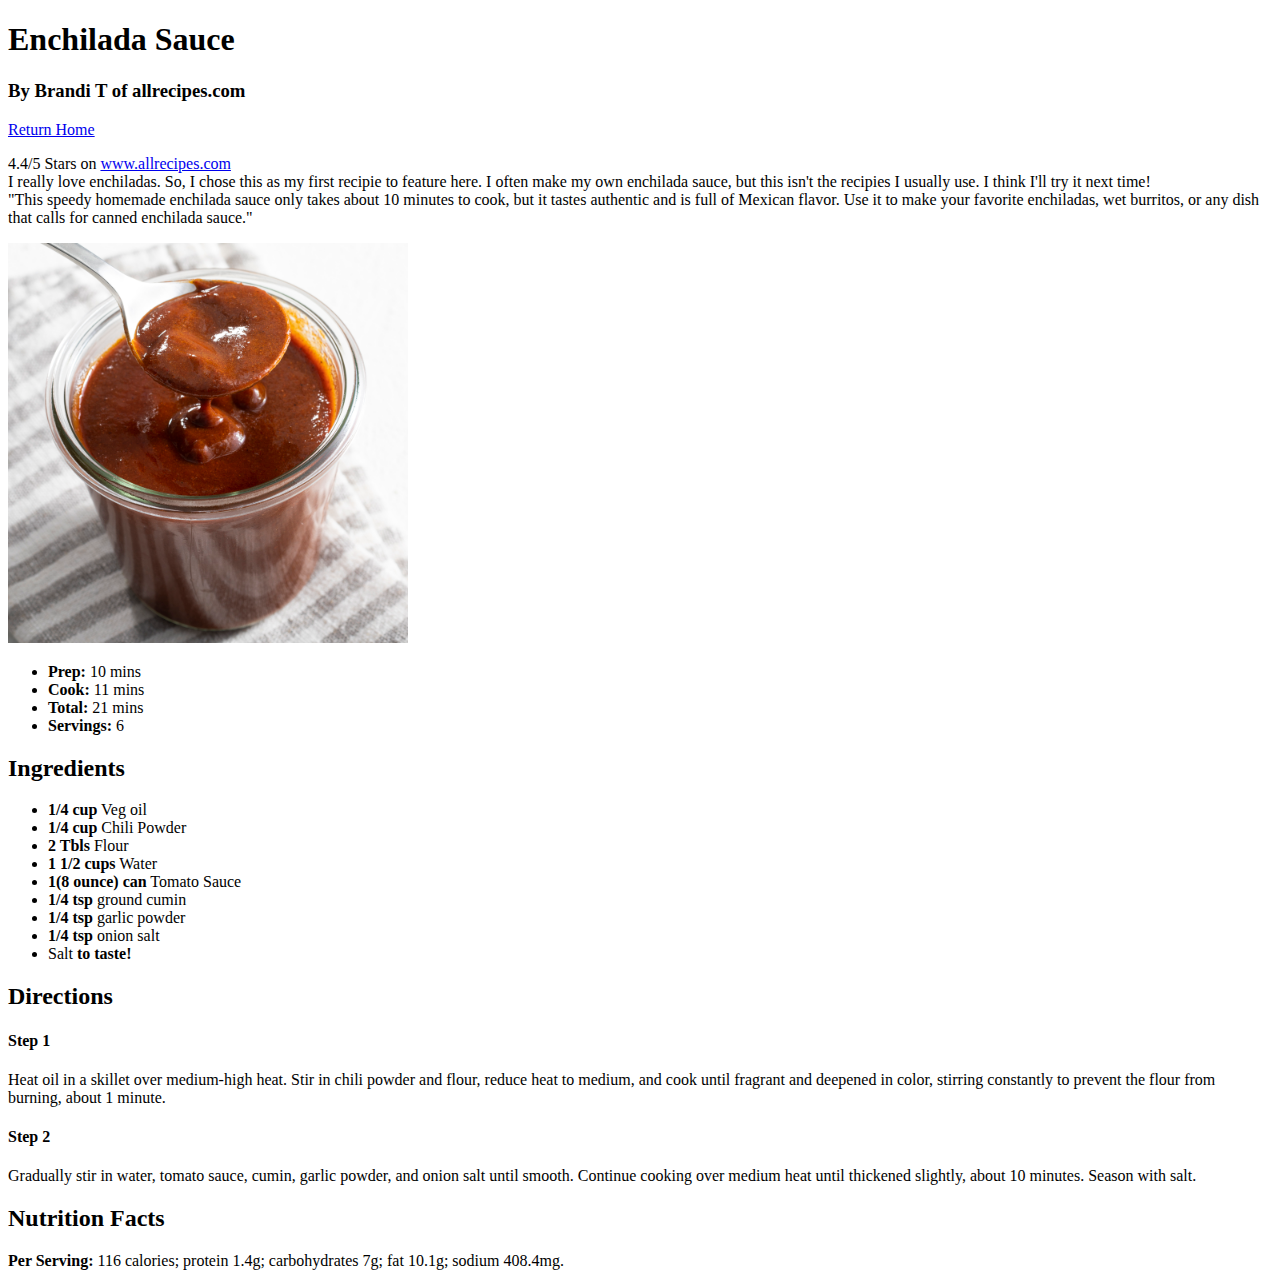
==== recipes/enchiladaSauce/enchiladaSauce.html @ 76fceb50 "Rename files from cases of 'Recipie' to 'Recipe'" ====
<!DOCTYPE html>
<html lang="en">
    <head>
        <meta charset="UTF-8">
        <title>Let's Make Enchilada Sauce!</title>
    </head>

    <body>
        
        <h1>Enchilada Sauce</h1>
        <h3>By Brandi T of allrecipes.com</h3>
        <a href="../../index.html">Return Home</a>
        <p>
            4.4/5 Stars on <a href = "https://www.allrecipes.com/recipe/61727/ten-minute-enchilada-sauce/">www.allrecipes.com</a><br>

            I really love enchiladas. So, I chose this as my first recipie to feature here.
            I often make my own enchilada sauce, but this isn't the recipies I usually use. I think I'll try it next time!<br>
            "This speedy homemade enchilada sauce only takes about 10 minutes to cook, but it tastes authentic and is full of Mexican flavor. Use it to make your favorite enchiladas, wet burritos, or any dish that calls for canned enchilada sauce."
        </p>
        <img src="./images/enchilada_sauce.jpg" width="400" height="400" alt="Yummy enchilada sauce!">
        <ul>
            <li><strong>Prep:</strong> 10 mins</li>
            <li><strong>Cook:</strong> 11 mins</li>
            <li><strong>Total:</strong> 21 mins</li>
            <li><strong>Servings:</strong> 6</li>
        </ul>
        <h2>Ingredients</h2>
        <ul>
            <li><strong>1/4 cup</strong> Veg oil</li>
            <li><strong>1/4 cup</strong> Chili Powder</li>
            <li><strong>2 Tbls</strong> Flour</li>
            <li><strong>1 1/2 cups</strong> Water</li>
            <li><strong>1(8 ounce) can</strong> Tomato Sauce</li>
            <li><strong>1/4 tsp</strong> ground cumin</li>
            <li><strong>1/4 tsp</strong> garlic powder</li>
            <li><strong>1/4 tsp</strong> onion salt</li>
            <li>Salt <strong>to taste!</strong></li>
        </ul>
        <h2>Directions</h2>
        <h4>Step 1</h4>
        <p>
            Heat oil in a skillet over medium-high heat. Stir in chili powder and flour, reduce heat to medium, and cook until fragrant and deepened in color, stirring constantly to prevent the flour from burning, about 1 minute.
        </p>
        <h4>Step 2</h4>
        <p>
            Gradually stir in water, tomato sauce, cumin, garlic powder, and onion salt until smooth. Continue cooking over medium heat until thickened slightly, about 10 minutes. Season with salt.
        </p>
        <h2>Nutrition Facts</h2>
        <p>
            <strong>Per Serving:</strong> 116 calories; protein 1.4g; carbohydrates 7g; fat 10.1g; sodium 408.4mg.
        </p>
    </body>



</html>
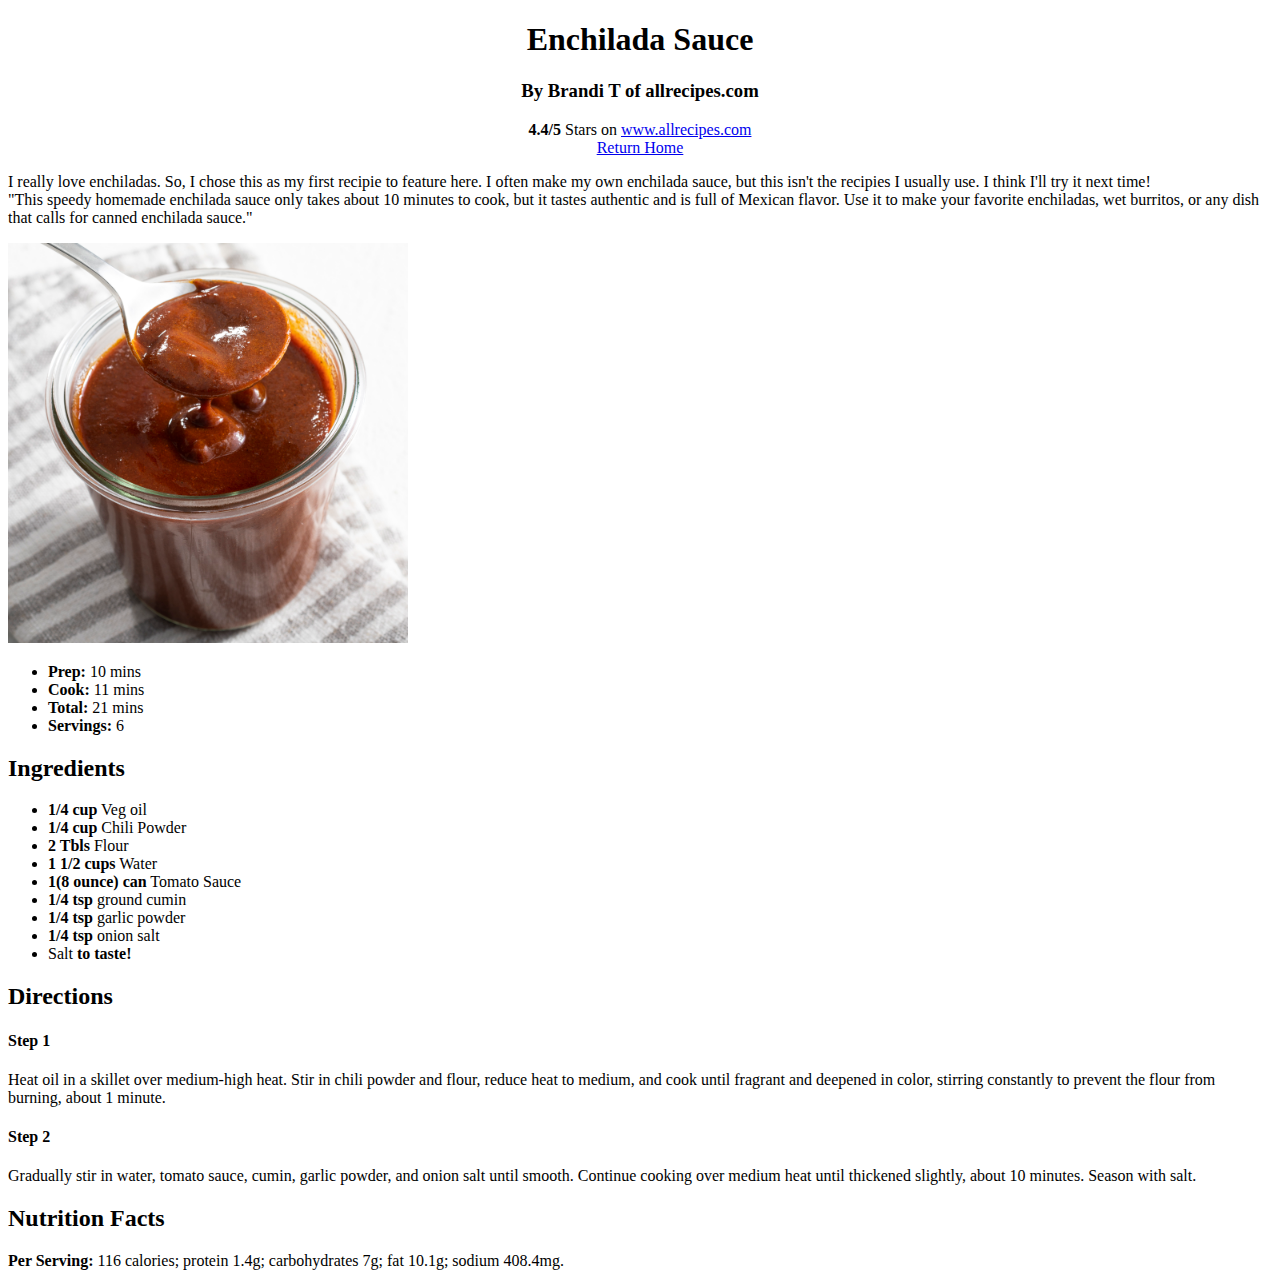
==== commit 8ebf036c: "Change and normalize size of recipie images in css" ====
--- a/recipes/enchiladaSauce/enchiladaSauce.html
+++ b/recipes/enchiladaSauce/enchiladaSauce.html
@@ -3,21 +3,23 @@
     <head>
         <meta charset="UTF-8">
         <title>Let's Make Enchilada Sauce!</title>
+        <link rel="stylesheet" href="../recipeStyle.css">
     </head>
 
     <body>
         
         <h1>Enchilada Sauce</h1>
-        <h3>By Brandi T of allrecipes.com</h3>
-        <a href="../../index.html">Return Home</a>
+        <div class="center">
+            <h3>By Brandi T of allrecipes.com</h3>
+            <strong>4.4/5</strong> Stars on <a href = "https://www.allrecipes.com/recipe/61727/ten-minute-enchilada-sauce/">www.allrecipes.com</a><br>
+            <a href="../../index.html">Return Home</a>
+        </div>
         <p>
-            4.4/5 Stars on <a href = "https://www.allrecipes.com/recipe/61727/ten-minute-enchilada-sauce/">www.allrecipes.com</a><br>
-
             I really love enchiladas. So, I chose this as my first recipie to feature here.
             I often make my own enchilada sauce, but this isn't the recipies I usually use. I think I'll try it next time!<br>
             "This speedy homemade enchilada sauce only takes about 10 minutes to cook, but it tastes authentic and is full of Mexican flavor. Use it to make your favorite enchiladas, wet burritos, or any dish that calls for canned enchilada sauce."
         </p>
-        <img src="./images/enchilada_sauce.jpg" width="400" height="400" alt="Yummy enchilada sauce!">
+        <img class="foodImage" src="./images/enchilada_sauce.jpg" alt="Yummy enchilada sauce!">
         <ul>
             <li><strong>Prep:</strong> 10 mins</li>
             <li><strong>Cook:</strong> 11 mins</li>
--- a/recipes/recipeStyle.css
+++ b/recipes/recipeStyle.css
@@ -0,0 +1,9 @@
+h1, .center{
+    text-align: center;
+}
+
+.foodImage{
+    height:400px;
+    width: auto;
+    
+}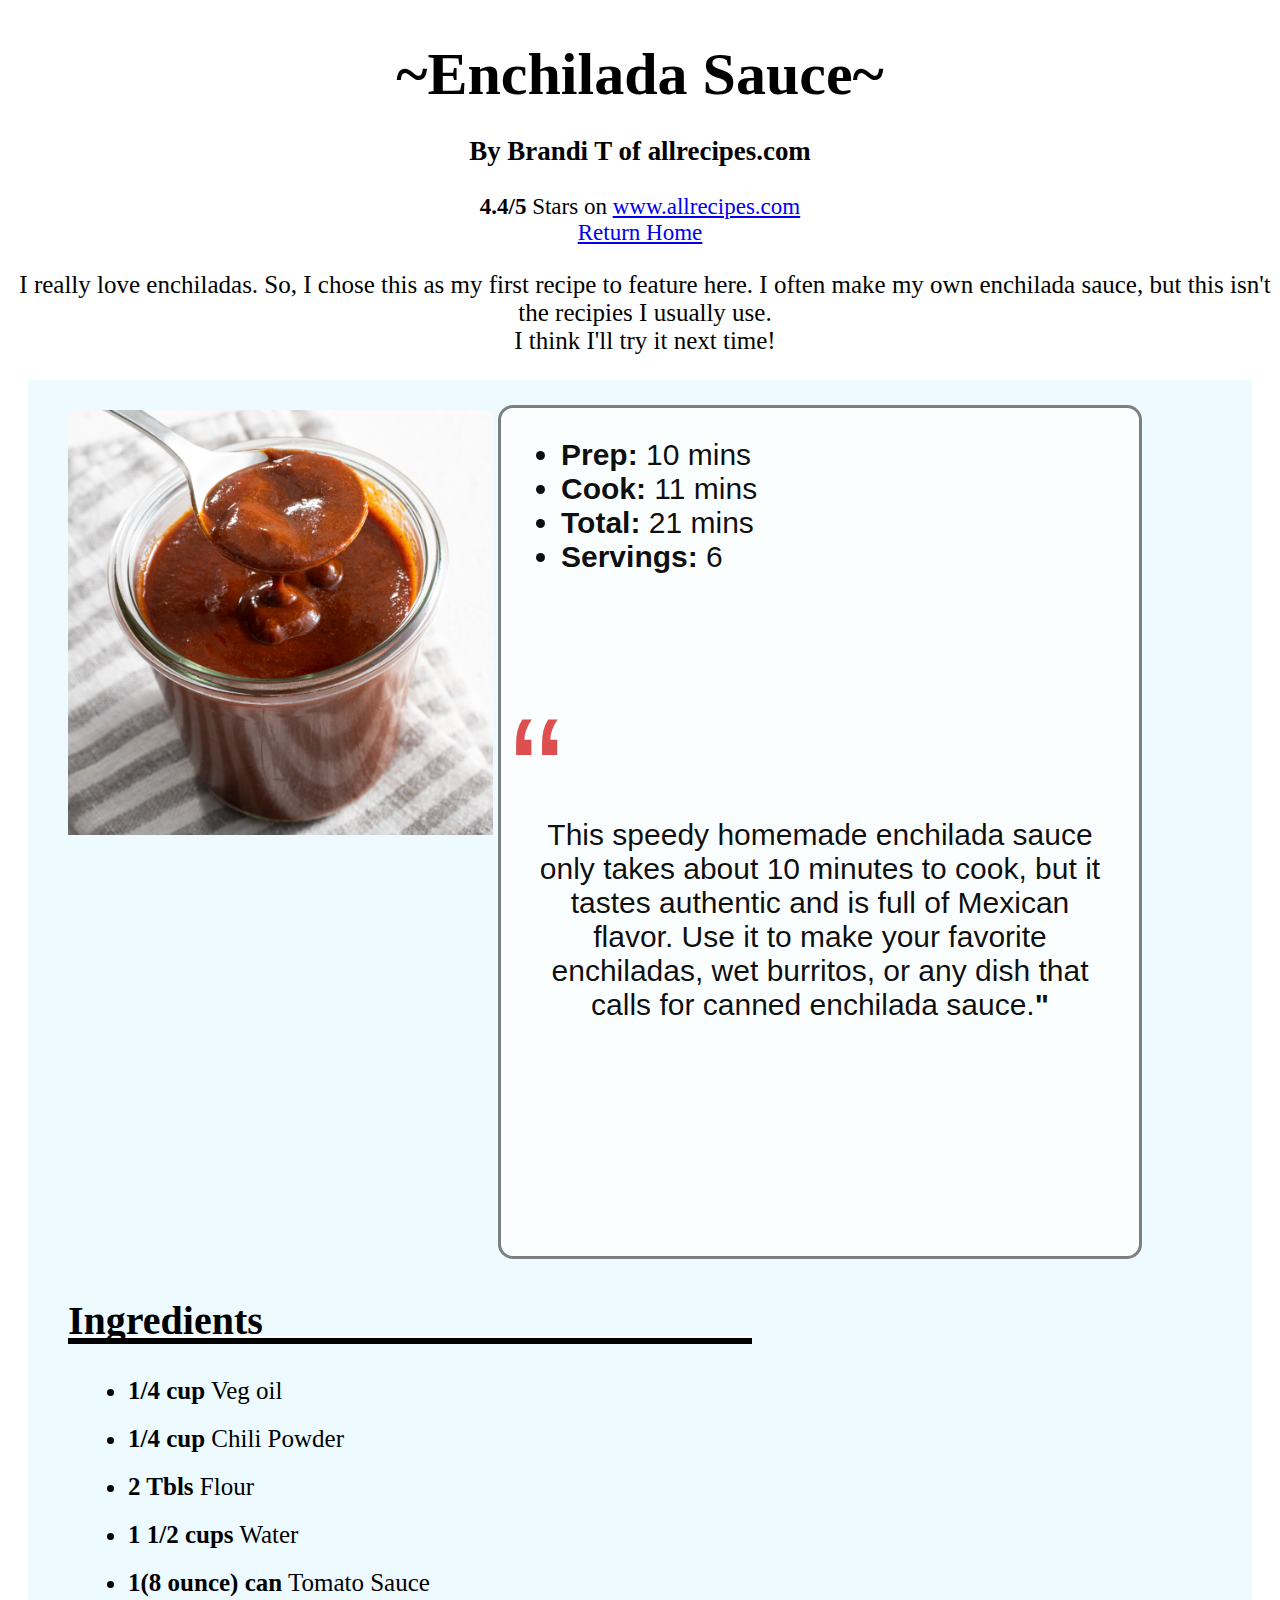
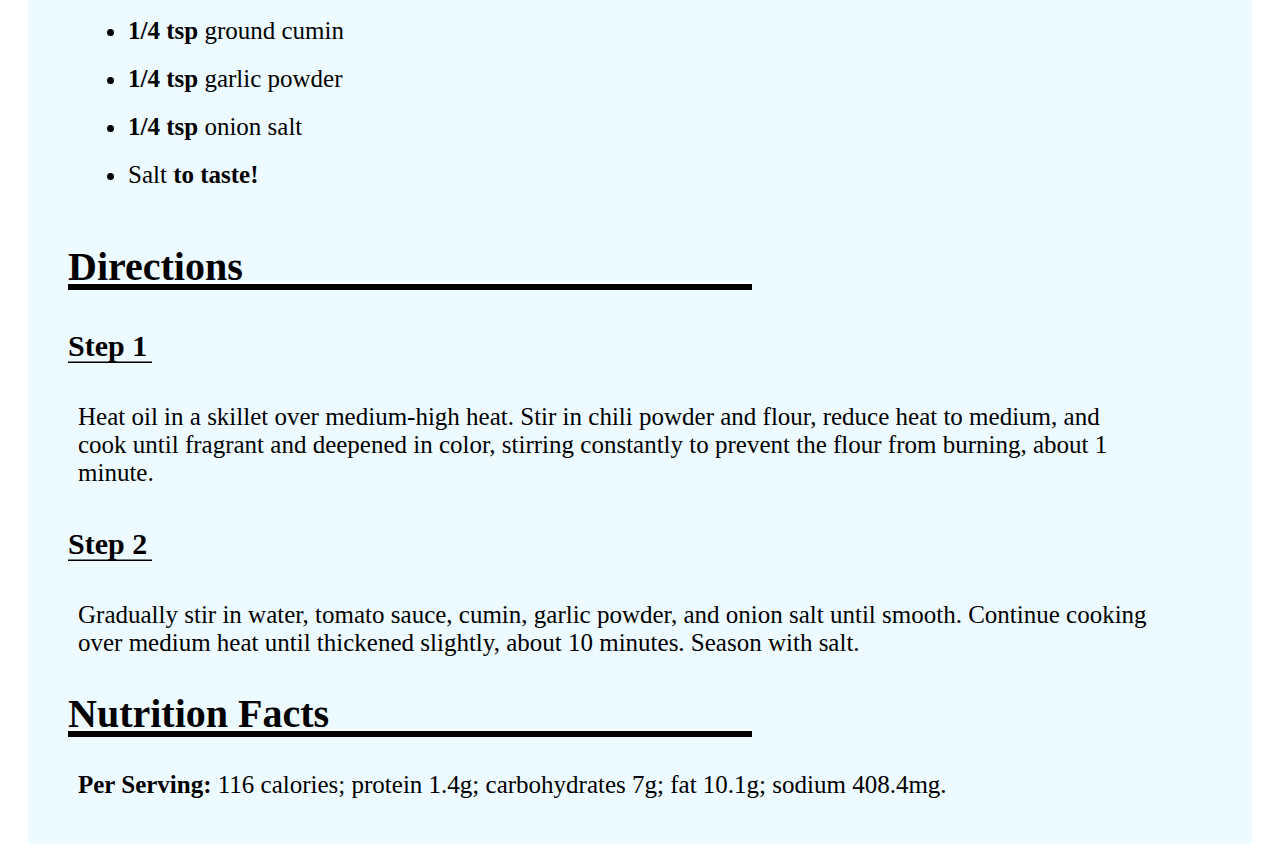
==== commit 9a23d430: "Overhaul CSS and organization of enchiladaSauce.html" ====
--- a/recipes/enchiladaSauce/enchiladaSauce.html
+++ b/recipes/enchiladaSauce/enchiladaSauce.html
@@ -7,50 +7,77 @@
     </head>
 
     <body>
-        
-        <h1>Enchilada Sauce</h1>
-        <div class="center">
-            <h3>By Brandi T of allrecipes.com</h3>
-            <strong>4.4/5</strong> Stars on <a href = "https://www.allrecipes.com/recipe/61727/ten-minute-enchilada-sauce/">www.allrecipes.com</a><br>
-            <a href="../../index.html">Return Home</a>
-        </div>
-        <p>
-            I really love enchiladas. So, I chose this as my first recipie to feature here.
-            I often make my own enchilada sauce, but this isn't the recipies I usually use. I think I'll try it next time!<br>
-            "This speedy homemade enchilada sauce only takes about 10 minutes to cook, but it tastes authentic and is full of Mexican flavor. Use it to make your favorite enchiladas, wet burritos, or any dish that calls for canned enchilada sauce."
-        </p>
-        <img class="foodImage" src="./images/enchilada_sauce.jpg" alt="Yummy enchilada sauce!">
-        <ul>
-            <li><strong>Prep:</strong> 10 mins</li>
-            <li><strong>Cook:</strong> 11 mins</li>
-            <li><strong>Total:</strong> 21 mins</li>
-            <li><strong>Servings:</strong> 6</li>
-        </ul>
-        <h2>Ingredients</h2>
-        <ul>
-            <li><strong>1/4 cup</strong> Veg oil</li>
-            <li><strong>1/4 cup</strong> Chili Powder</li>
-            <li><strong>2 Tbls</strong> Flour</li>
-            <li><strong>1 1/2 cups</strong> Water</li>
-            <li><strong>1(8 ounce) can</strong> Tomato Sauce</li>
-            <li><strong>1/4 tsp</strong> ground cumin</li>
-            <li><strong>1/4 tsp</strong> garlic powder</li>
-            <li><strong>1/4 tsp</strong> onion salt</li>
-            <li>Salt <strong>to taste!</strong></li>
-        </ul>
-        <h2>Directions</h2>
-        <h4>Step 1</h4>
-        <p>
-            Heat oil in a skillet over medium-high heat. Stir in chili powder and flour, reduce heat to medium, and cook until fragrant and deepened in color, stirring constantly to prevent the flour from burning, about 1 minute.
-        </p>
-        <h4>Step 2</h4>
-        <p>
-            Gradually stir in water, tomato sauce, cumin, garlic powder, and onion salt until smooth. Continue cooking over medium heat until thickened slightly, about 10 minutes. Season with salt.
-        </p>
-        <h2>Nutrition Facts</h2>
-        <p>
-            <strong>Per Serving:</strong> 116 calories; protein 1.4g; carbohydrates 7g; fat 10.1g; sodium 408.4mg.
-        </p>
+        <h1 id="Title">Enchilada Sauce</h1>
+            <div class="subTitle">
+                <h3>By Brandi T of allrecipes.com</h3>
+                <p>
+                    <strong>4.4/5</strong> Stars on <a href = "https://www.allrecipes.com/recipe/61727/ten-minute-enchilada-sauce/">www.allrecipes.com</a><br>
+                    <a href="../../index.html">Return Home</a>
+                </p>
+            
+                <div class="paragraph">
+                    <p>
+                        I really love enchiladas. So, I chose this as my first recipe to feature here.
+                        I often make my own enchilada sauce, but this isn't the recipies I usually use.<br> I think I'll try it next time!
+                    </p>
+                </div>
+            </div>
+        <div class="main-Content">   
+            <div class="topSpace">
+                <img class="foodImage" src="./images/enchilada_sauce.jpg" alt="Yummy enchilada sauce!">
+                <div class="recipe-metaData">
+                    <ul>
+                        <li><strong>Prep:</strong> 10 mins</li>
+                        <li><strong>Cook:</strong> 11 mins</li>
+                        <li><strong>Total:</strong> 21 mins</li>
+                        <li><strong>Servings:</strong> 6</li>
+                    </ul>
+                
+                    <span class="quote">
+                        <p>
+                            This speedy homemade enchilada sauce only takes about 10 minutes to cook, but it tastes authentic and is full of Mexican flavor. Use it to make your favorite enchiladas, wet burritos, or any dish that calls for canned enchilada sauce.<strong>"</strong>
+                        </p>
+                    </span>
+
+                </div>
+            </div>
+            <div class="actionable-content-wrapper">
+                <h2 class="actionable-content-header">Ingredients</h2>
+                <div class="ingredients">
+                    <ul>
+                        <li><strong>1/4 cup</strong> Veg oil</li>
+                        <li><strong>1/4 cup</strong> Chili Powder</li>
+                        <li><strong>2 Tbls</strong> Flour</li>
+                        <li><strong>1 1/2 cups</strong> Water</li>
+                        <li><strong>1(8 ounce) can</strong> Tomato Sauce</li>
+                        <li><strong>1/4 tsp</strong> ground cumin</li>
+                        <li><strong>1/4 tsp</strong> garlic powder</li>
+                        <li><strong>1/4 tsp</strong> onion salt</li>
+                        <li>Salt <strong>to taste!</strong></li>
+                    </ul>
+                </div>
+                <h2 class="actionable-content-header">Directions</h2>
+                <h4 class="steps-header">Step 1</h4>
+                <div class="paragraph">
+                    <p>
+                        Heat oil in a skillet over medium-high heat. Stir in chili powder and flour, reduce heat to medium, and cook until fragrant and deepened in color, stirring constantly to prevent the flour from burning, about 1 minute.
+                    </p>
+                </div>
+                <h4 class="steps-header">Step 2</h4>
+                <div class="paragraph">
+                    <p>
+                        Gradually stir in water, tomato sauce, cumin, garlic powder, and onion salt until smooth. Continue cooking over medium heat until thickened slightly, about 10 minutes. Season with salt.
+                    </p>
+                </div>
+                <h2 class="actionable-content-header">Nutrition Facts</h2>
+                <div class="paragraph">
+                    <p>
+                        <strong>Per Serving:</strong> 116 calories; protein 1.4g; carbohydrates 7g; fat 10.1g; sodium 408.4mg.
+                    </p>
+                </div>
+            </div>
+            
+        </div>     
     </body>
 
 
--- a/recipes/recipeStyle.css
+++ b/recipes/recipeStyle.css
@@ -1,9 +1,127 @@
-h1, .center{
+
+
+body{
+    background-color: rgb(255, 255, 255);
+}
+.main-Content{
+    margin: 20px;
+    background-color: rgba(231, 249, 255, 0.751);
+}
+#Title{
+    font-size: 60px;
+    margin-bottom: 0px;
+}
+#Title:before{
+    content:"~"
+    
+}
+#Title:after{
+    content:"~"
+}
+#Title, .subTitle{
     text-align: center;
 }
+.subTitle{
+    font-size: 23px;
+}
+.paragraph{
+    font-size: 25px;
+    margin-left: 10px;
+}
 
-.foodImage{
-    height:400px;
+ul{
+    margin-left: 20px;
+}
+
+.topSpace{
+    display: flex;
+    justify-content: center;
+    margin-left: 40px;
+    margin-right: 100px;
+    padding-top: 20px
+}
+
+.topSpace .recipe-metaData{
+    font-size: 30px;
+    display:inline-block;
+    vertical-align: middle;
+    color: rgba(0,0,0,.95);
+    font-family: "Source Sans Pro",sans-serif;
+    box-sizing: border-box;
+    border: 3px solid rgba(46, 44, 44, 0.61);
+    background-color: rgba(255, 255, 255, 0.728);
+    border-radius: 15px;
+    display: flex;
+    flex-wrap: wrap;
+    margin: 5px;
+    margin-right: 10px;
+}
+.quote{
+    padding-left: 30px;
+    padding-right: 30px;
+    padding-bottom: 20px;
+    text-align: center;
+    vertical-align: top;
+}
+.quote p::before{
+    content: open-quote;
+    position: relative;
+    left: -1.3rem;
+    top: 3rem;
+    font-size: 10rem;
+    color: rgba(212, 25, 25, 0.763);
+    padding:0;
+    margin:0;
+    display: flex;
+}
+.quote p{
+    font-size: 30px;
+}
+.quote p::after{
+    content: close-quote;
+    position: relative;
+    left: 50rem;
+    top: -17.1rem;
+    font-size: 10rem;
+    color: rgba(212, 25, 25, 0.763);
+    padding:0;
+    margin:0;
+    display: flex;
+}
+.topSpace .foodImage{
+    height: 425px;
     width: auto;
-    
-}+    padding-top: 10px;
+    display: inline-block;
+    vertical-align: middle;
+}
+.actionable-content-wrapper{
+    margin-right: 100px;
+    margin-left: 40px;
+    padding-bottom: 20px;
+}
+.actionable-content-header{
+    font-size: 40px;
+    margin-right: 400px;
+    background-size: 1px 1em;
+    box-shadow:
+        inset 0 -0.15em rgb(0, 0, 0),
+        inset 0px -0.2em rgb(255, 255, 255);
+    display: flex;
+}
+.steps-header{
+    font-size: 30px;
+    margin-right: 1000px;
+    background-size: 1px 1em;
+    box-shadow:
+        inset 0 -0.05em rgb(0, 0, 0);
+    display: flex;
+}
+.ingredients ul{
+    font-size: 25px;
+}
+.ingredients ul li{
+    padding-bottom: 20px;
+}
+
+
